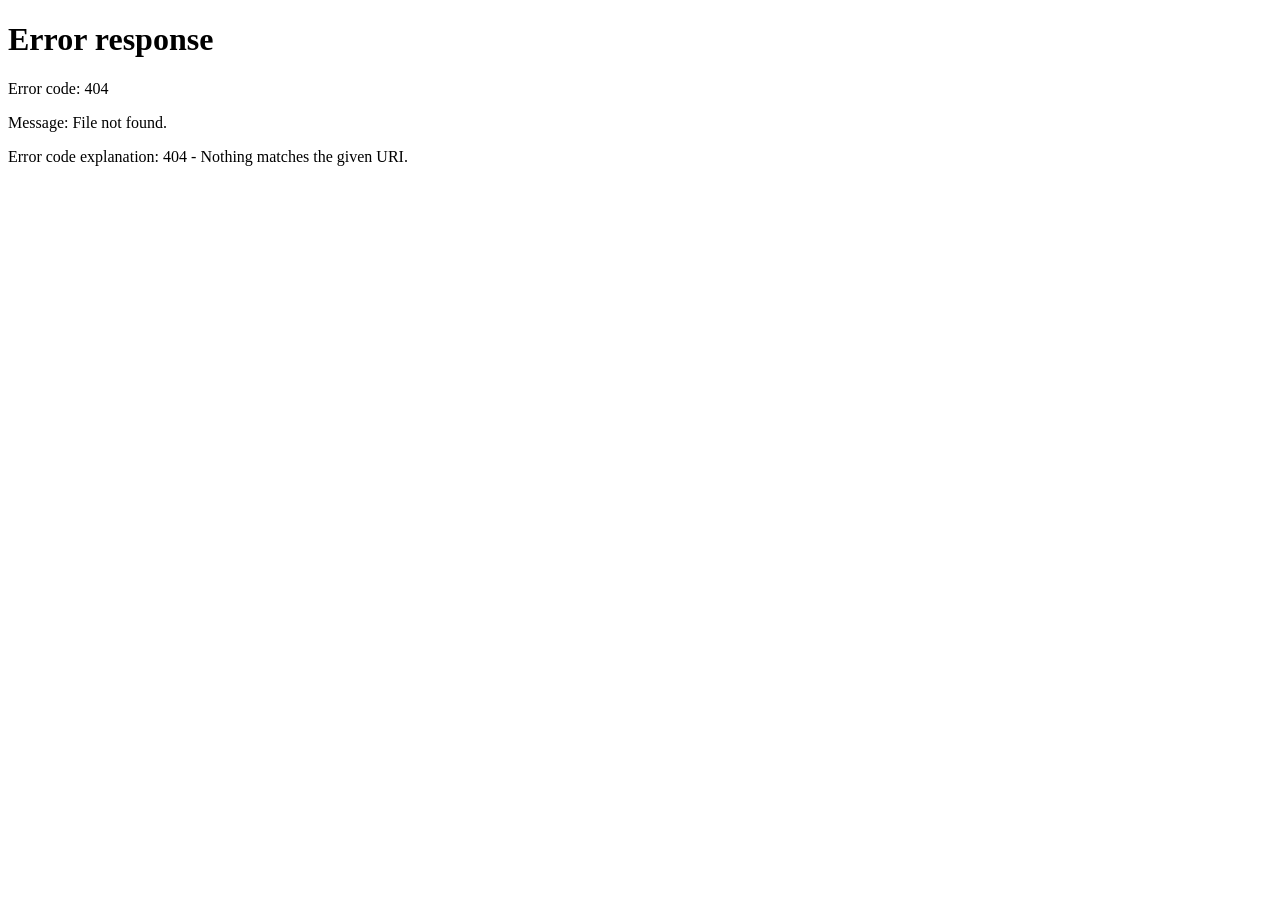
==== client-web/index.html @ 4b9899db "started the web client" ====
<!DOCTYPE html>
<html lang="en">
<head>
    <meta charset="UTF-8">
    <meta name="viewport" content="width=device-width, initial-scale=1.0">
    <title>Remoted-car</title>
</head>
<!-- redirect -->
<body onload=window.location='/login'>
</body>

</html>
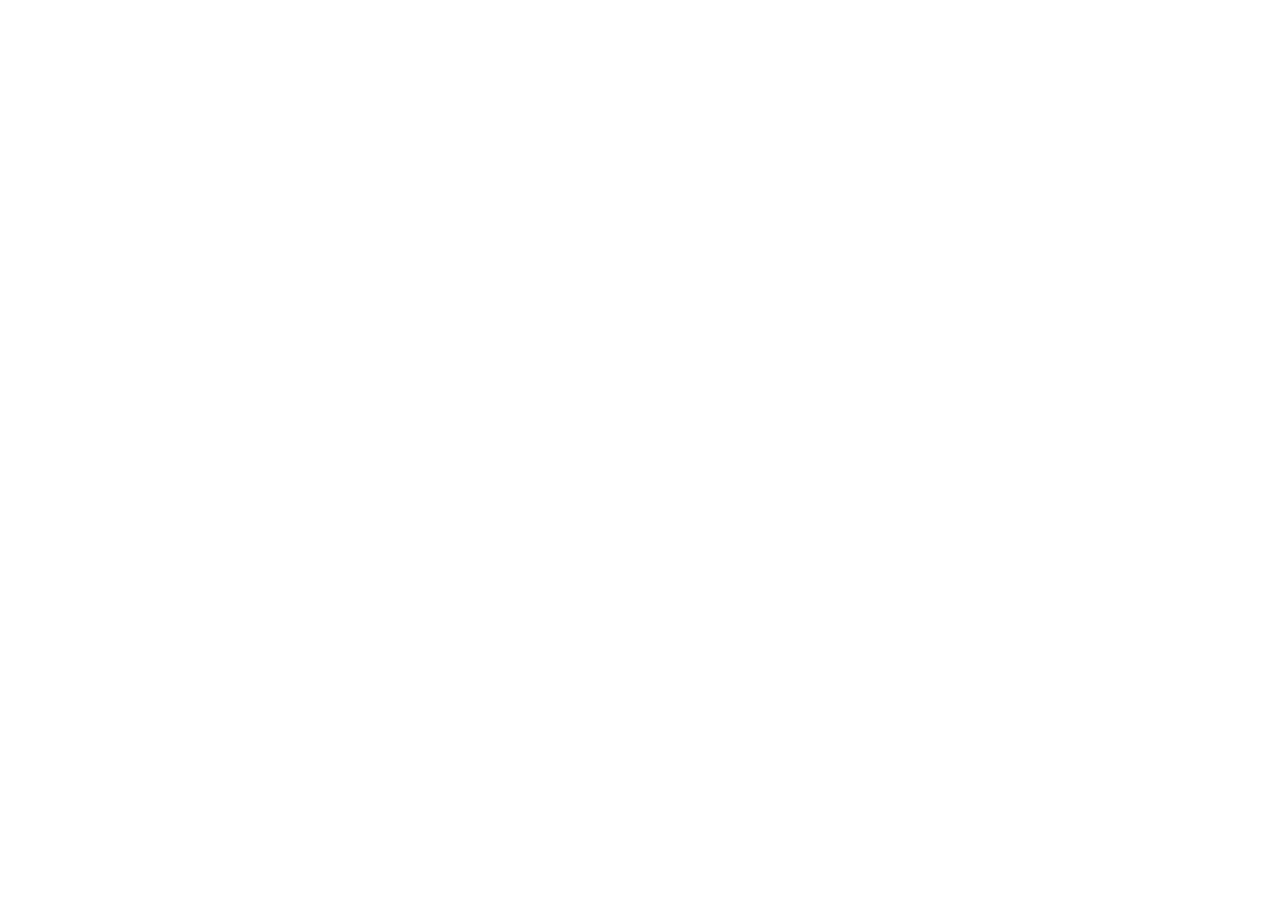
==== commit 8881a612: "formated documents" ====
--- a/client-web/index.html
+++ b/client-web/index.html
@@ -1,12 +1,10 @@
 <!DOCTYPE html>
 <html lang="en">
-<head>
-    <meta charset="UTF-8">
-    <meta name="viewport" content="width=device-width, initial-scale=1.0">
+  <head>
+    <meta charset="UTF-8" />
+    <meta name="viewport" content="width=device-width, initial-scale=1.0" />
     <title>Remoted-car</title>
-</head>
-<!-- redirect -->
-<body onload=window.location='/login'>
-</body>
-
-</html>+  </head>
+  <!-- redirect -->
+  <body onload="window.location" ="/login"></body>
+</html>
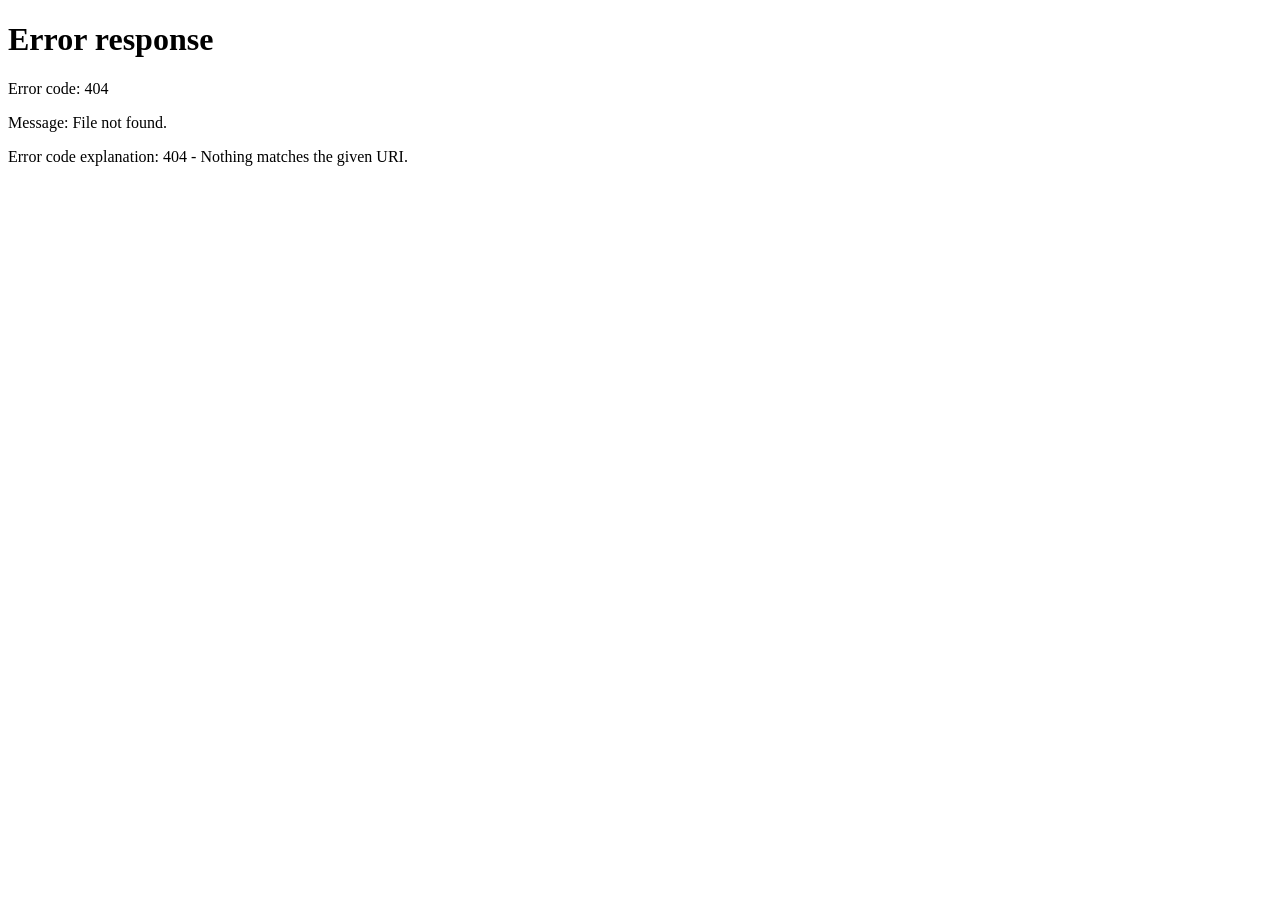
==== commit d80ed91d: "the users on the website are working but the container div with the iframe is limited in size for so" ====
--- a/client-web/index.html
+++ b/client-web/index.html
@@ -6,5 +6,5 @@
     <title>Remoted-car</title>
   </head>
   <!-- redirect -->
-  <body onload="window.location" ="/login"></body>
+  <body onload="window.location='/login'"></body>
 </html>
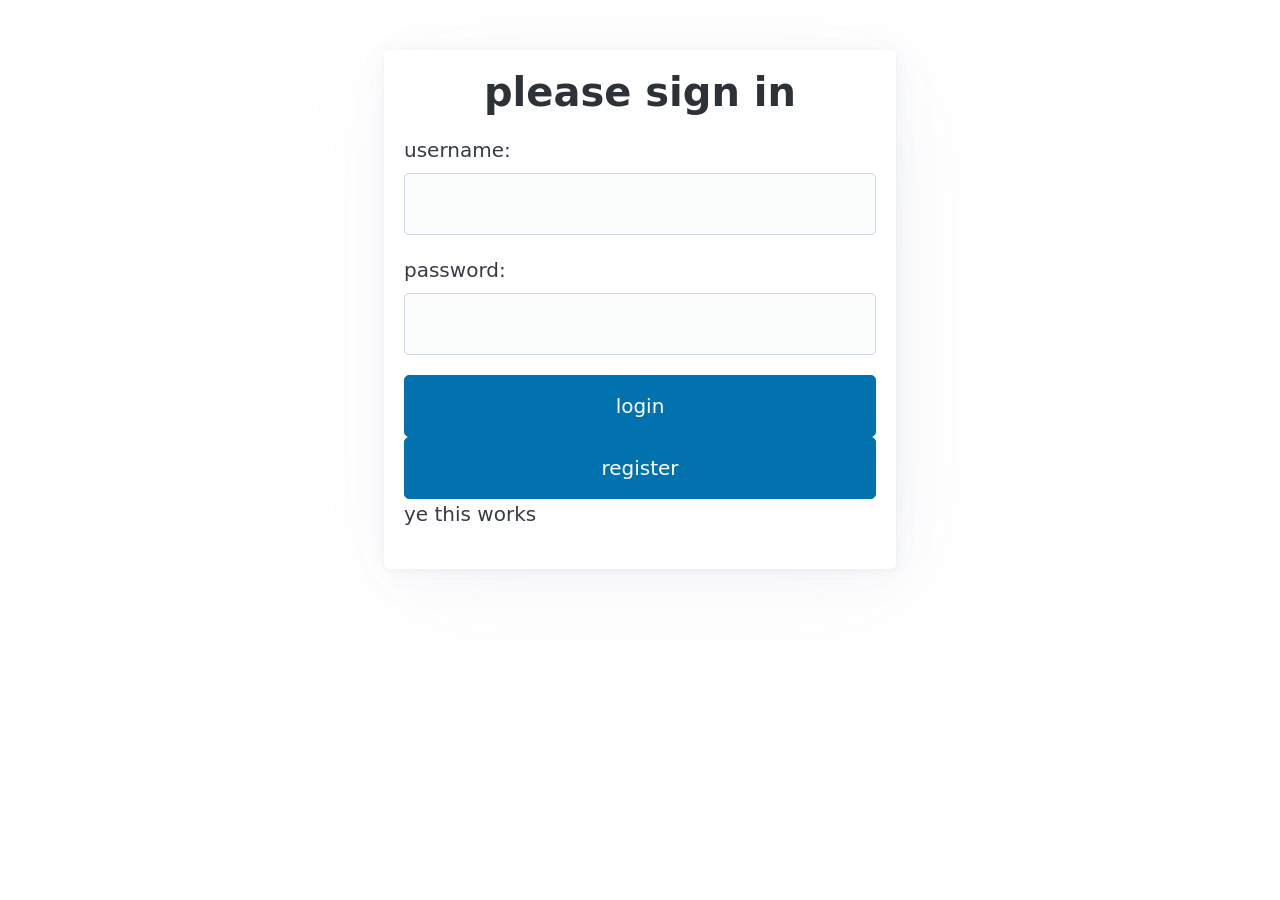
==== commit b213a2f6: "changed html routes for custom locations in the web" ====
--- a/client-web/index.html
+++ b/client-web/index.html
@@ -6,5 +6,5 @@
     <title>Remoted-car</title>
   </head>
   <!-- redirect -->
-  <body onload="window.location='/login'"></body>
+  <body onload="window.location='login'"></body>
 </html>
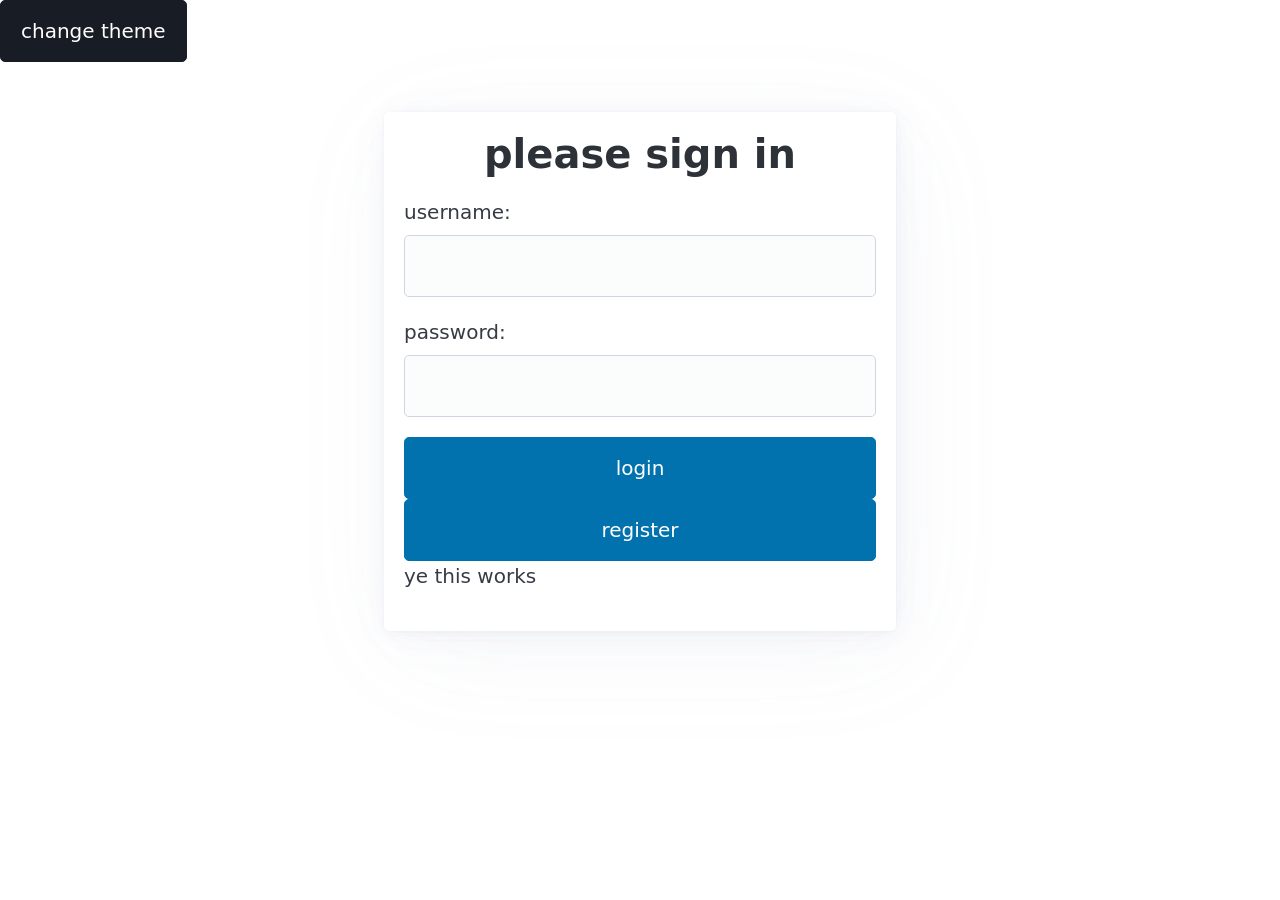
==== commit 2c7a3051: "client: added theme change button for light and dark mode" ====
--- a/client-web/index.html
+++ b/client-web/index.html
@@ -1,6 +1,7 @@
 <!DOCTYPE html>
 <html lang="en">
   <head>
+    <script src="js/minimal-theme-switcher.js"></script>
     <meta charset="UTF-8" />
     <meta name="viewport" content="width=device-width, initial-scale=1.0" />
     <title>Remoted-car</title>
